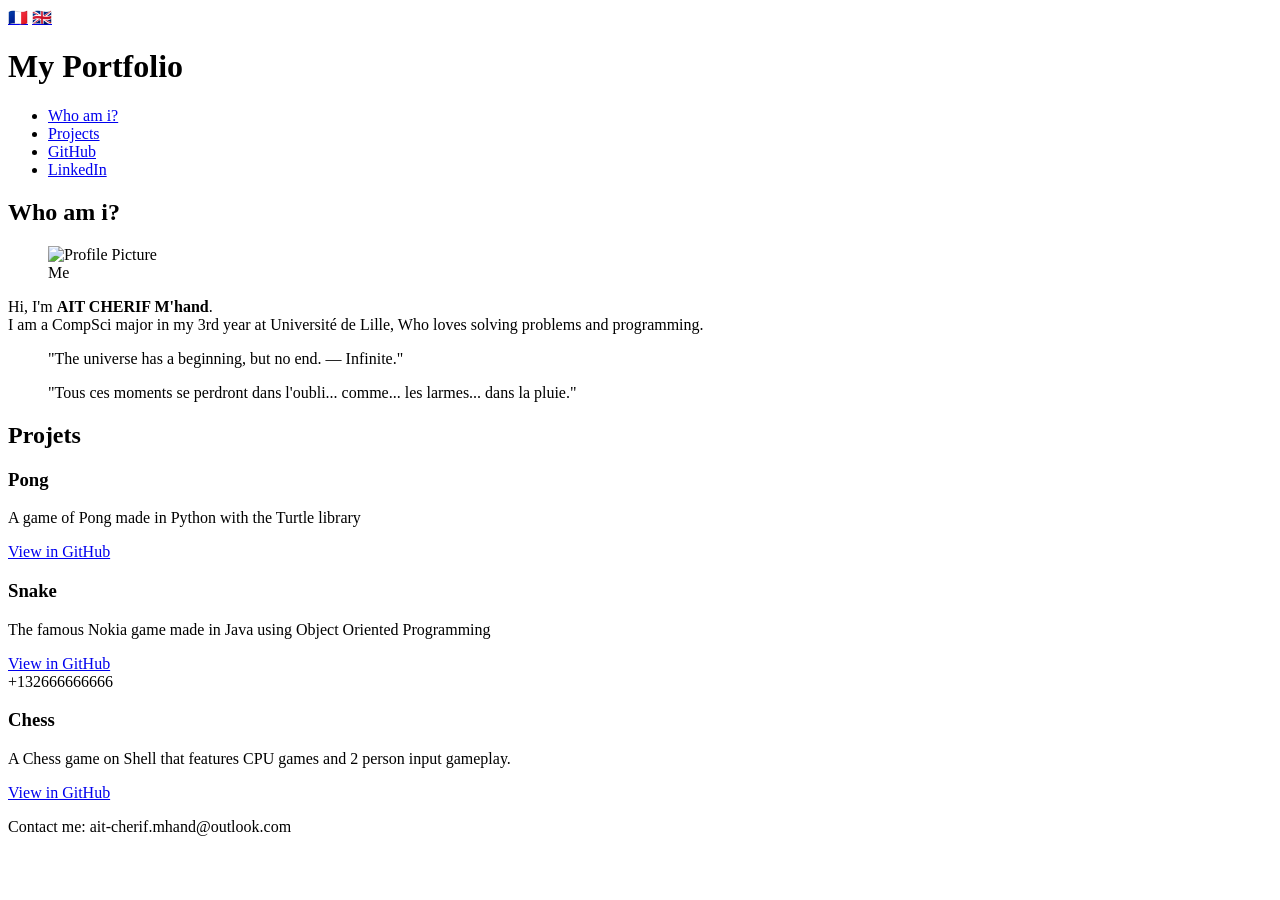
==== src/indexEN.html @ f2653da3 "update" ====
<!DOCTYPE html>
<html lang="en">
<head>
    <meta charset="UTF-8">
    <meta name="viewport" content="width=device-width, initial-scale=1.0">
    <title>Welcome</title>
    <link rel="stylesheet" href="./style.css">
</head>
<body>
    <div>
        <a href="./indexFR.html">🇫🇷</a>
        <a href="src/indexEN.html">🇬🇧</a>
    </div>
    <header>
        <h1>My Portfolio</h1>
        <nav>
            <ul>
                <li><a href="#about">Who am i?</a></li>
                <li><a href="#projects">Projects</a></li>
                <li><a href="https://github.com/Ait-Cherif-M-hand/" target="_blank">GitHub</a></li>
                <li><a href="https://www.linkedin.com/in/m%E2%80%99hand-ait-cherif-a25105291/" target="_blank">LinkedIn</a></li>
            </ul>
        </nav>
    </header>

    <section id="about">
        <h2>Who am i?</h2>
        <div class="container">
        <figure>
            <img src="./pic.jpg" alt="Profile Picture">
            <figcaption>Me</figcaption>
        </figure>
        <p class="text">
            Hi, I'm <strong>AIT CHERIF M'hand</strong>.<br>
            I am a CompSci major in my 3rd year at Université de Lille, Who loves solving problems and programming.
        </p>
        </div>
        <blockquote>
            <p>"The universe has a beginning, but no end. — Infinite."</p>
        </blockquote>
        <blockquote>
            <p>"Tous ces moments se perdront dans l'oubli... comme... les larmes... dans la pluie."</p>
        </blockquote>
    </section>

    <section id="projects">
        <h2>Projets</h2>
        <div class="projects-grid">
            <div class="project">
                <h3>Pong</h3>
                <p>A game of Pong made in Python with the Turtle library</p>
                <a href="https://github.com/Ait-Cherif-M-hand/Pong-clone" target="_blank">View in GitHub</a>
            </div>
            <div class="project">
                <h3>Snake</h3>
                <p>The famous Nokia game made in Java using Object Oriented Programming</p>
                <a href="https://github.com/Ait-Cherif-M-hand/Snake-java" target="_blank">View in GitHub</a>
            </div>
            <div class="project">



                +132666666666
                <h3>Chess</h3>
                <p>A Chess game on Shell that features CPU games and 2 person input gameplay.</p>
                <a href="https://github.com/Ait-Cherif-M-hand/Chess-game" target="_blank">View in GitHub</a>
            </div>
        </div>
    </section>

    <footer>
        <p>Contact me: ait-cherif.mhand@outlook.com</p>
    </footer>

    <script src="script.js"></script>
</body>
</html>
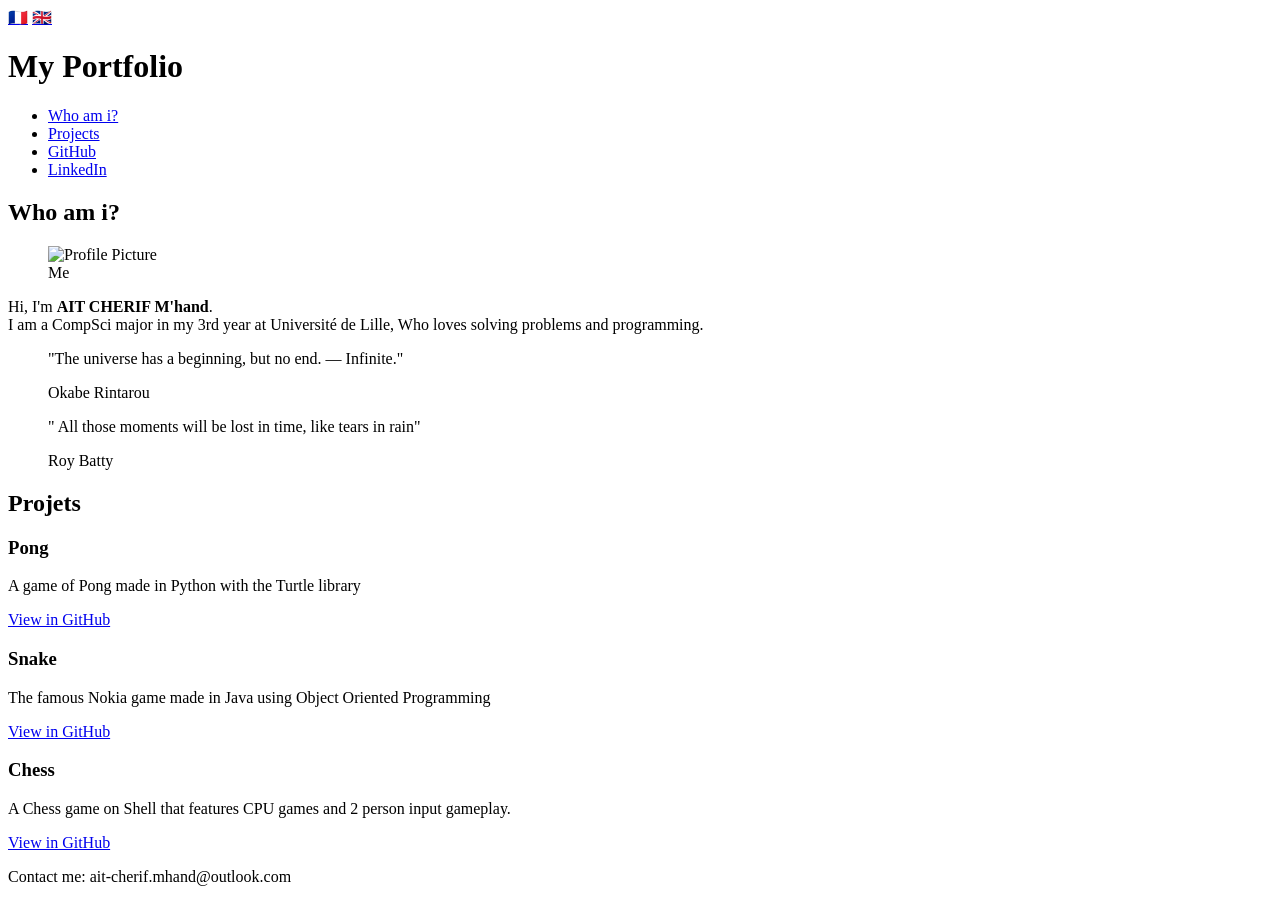
==== commit 2270967c: "update fix" ====
--- a/src/indexEN.html
+++ b/src/indexEN.html
@@ -4,12 +4,12 @@
     <meta charset="UTF-8">
     <meta name="viewport" content="width=device-width, initial-scale=1.0">
     <title>Welcome</title>
-    <link rel="stylesheet" href="./style.css">
+    <link rel="stylesheet" href="style/style.css">
 </head>
 <body>
     <div>
-        <a href="./indexFR.html">🇫🇷</a>
-        <a href="src/indexEN.html">🇬🇧</a>
+        <a href="./index.html">🇫🇷</a>
+        <a href="#">🇬🇧</a>
     </div>
     <header>
         <h1>My Portfolio</h1>
@@ -36,10 +36,10 @@
         </p>
         </div>
         <blockquote>
-            <p>"The universe has a beginning, but no end. — Infinite."</p>
+            <p>"The universe has a beginning, but no end. — Infinite."</p><p>Okabe Rintarou</p>
         </blockquote>
         <blockquote>
-            <p>"Tous ces moments se perdront dans l'oubli... comme... les larmes... dans la pluie."</p>
+            <p>" All those moments will be lost in time, like tears in rain"</p><p>Roy Batty</p>
         </blockquote>
     </section>
 
@@ -57,10 +57,6 @@
                 <a href="https://github.com/Ait-Cherif-M-hand/Snake-java" target="_blank">View in GitHub</a>
             </div>
             <div class="project">
-
-
-
-                +132666666666
                 <h3>Chess</h3>
                 <p>A Chess game on Shell that features CPU games and 2 person input gameplay.</p>
                 <a href="https://github.com/Ait-Cherif-M-hand/Chess-game" target="_blank">View in GitHub</a>
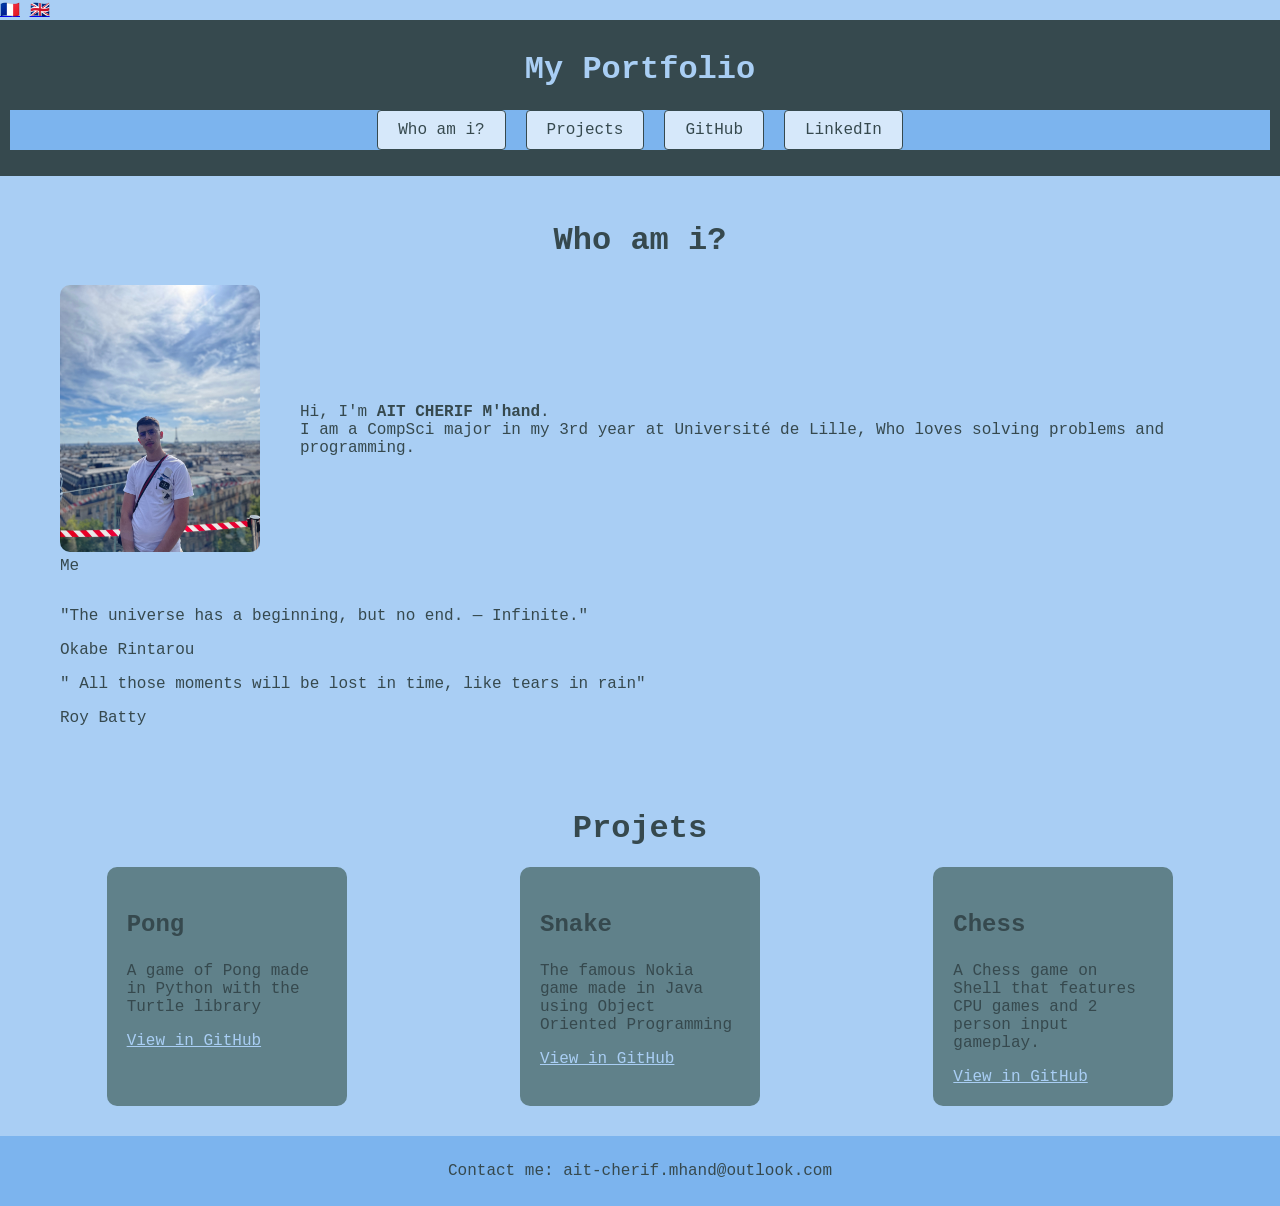
==== commit 465faf9c: "fix" ====
--- a/src/indexEN.html
+++ b/src/indexEN.html
@@ -4,11 +4,11 @@
     <meta charset="UTF-8">
     <meta name="viewport" content="width=device-width, initial-scale=1.0">
     <title>Welcome</title>
-    <link rel="stylesheet" href="style/style.css">
+    <link rel="stylesheet" href="../style/style.css">
 </head>
 <body>
     <div>
-        <a href="./index.html">🇫🇷</a>
+        <a href="../index.html">🇫🇷</a>
         <a href="#">🇬🇧</a>
     </div>
     <header>
@@ -27,7 +27,7 @@
         <h2>Who am i?</h2>
         <div class="container">
         <figure>
-            <img src="./pic.jpg" alt="Profile Picture">
+            <img src="../img/pic.jpg" alt="Profile Picture">
             <figcaption>Me</figcaption>
         </figure>
         <p class="text">
@@ -68,6 +68,6 @@
         <p>Contact me: ait-cherif.mhand@outlook.com</p>
     </footer>
 
-    <script src="script.js"></script>
+    <script src="../js/script.js"></script>
 </body>
 </html>
--- a/style/style.css
+++ b/style/style.css
@@ -0,0 +1,91 @@
+body {
+    background-color: #A9CEF4;
+    color: #36494E;
+    font-family: 'Courier New', monospace;
+    padding: 0;
+    margin: 0;
+  }
+  header {
+    background-color: #36494E;
+    padding: 10px;
+    text-align: center;
+  }
+  header h1 {
+    color: #A9CEF4;
+  }
+  header nav ul {
+    list-style: none;
+    padding: 0;
+    display: flex;
+    justify-content: center;
+    background-color: #7cb4ee;
+  }
+  header nav ul li {
+    margin: 0 10px;
+  }
+  header nav ul li a {
+    color: #36494E;
+    text-decoration: none;
+    padding: 10px 20px;
+    display: inline-block;
+    border: 1px solid #36494E;
+    border-radius: 4px;
+    background-color: #d6e8fa;
+  }
+  header nav ul li a:hover {
+    background-color: red;
+  }
+  section {
+    padding: 20px;
+  }
+  section h2 {
+    font-size: 2rem;
+    text-align: center;
+    margin-bottom: 10px;
+  }
+  section figure img {
+    width: 200px;
+    height: auto;
+    border-radius: 10px;
+  }
+  section .projects-grid {
+    display: flex;
+    justify-content: space-around;
+    flex-wrap: wrap;
+  }
+  section .projects-grid .project {
+    background-color: #60818a;
+    padding: 20px;
+    border-radius: 10px;
+    width: 200px;
+    margin: 10px;
+  }
+  section .projects-grid .project h3 {
+    font-size: 1.5rem;
+  }
+  section .projects-grid .project p {
+    font-size: 1rem;
+  }
+  section .projects-grid .project a {
+    color: #A9CEF4;
+    text-decoration: underline;
+  }
+  footer {
+    background-color: #7cb4ee;
+    text-align: center;
+    padding: 10px;
+  }
+  .container {
+    display: flex;
+    align-items: center; 
+  }
+  
+  .image {
+    width: 200px; 
+    margin-right: 20px; 
+  }
+  
+  .text {
+    flex-grow: 1; 
+  }
+  
